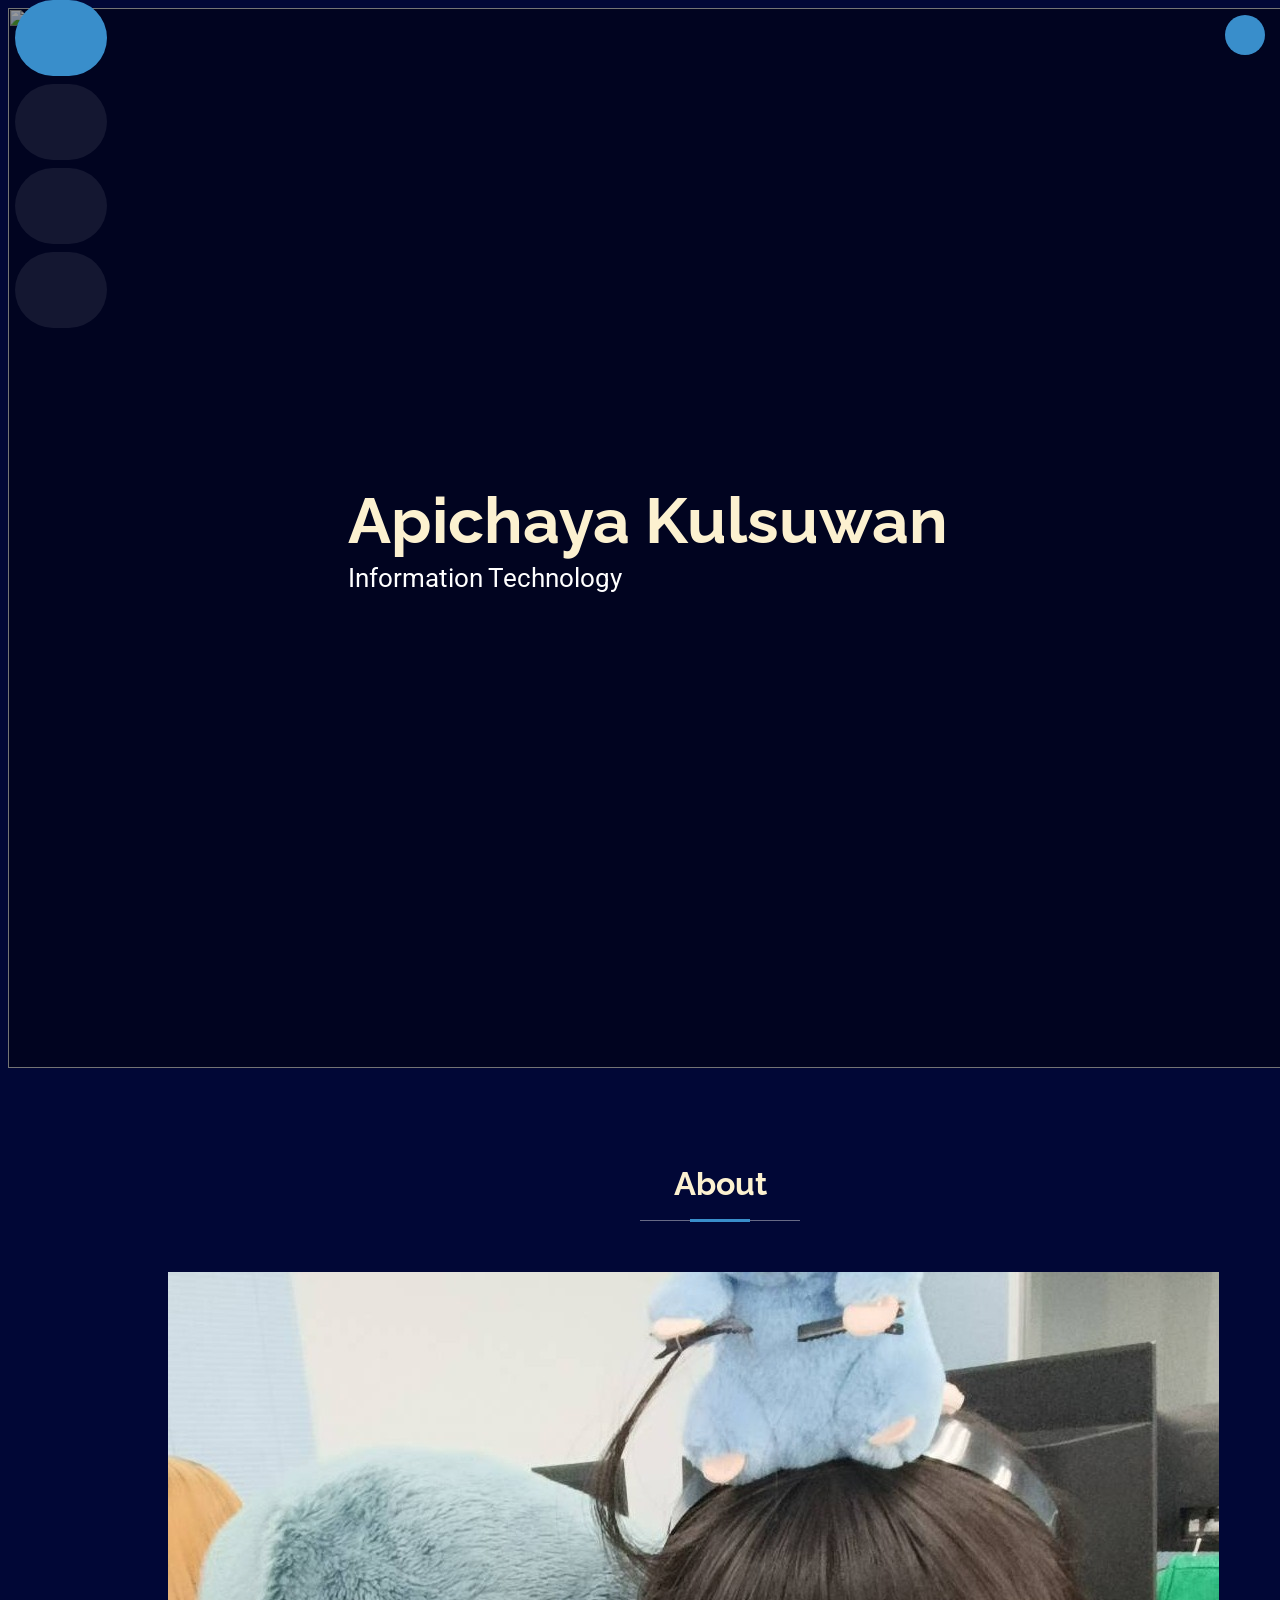
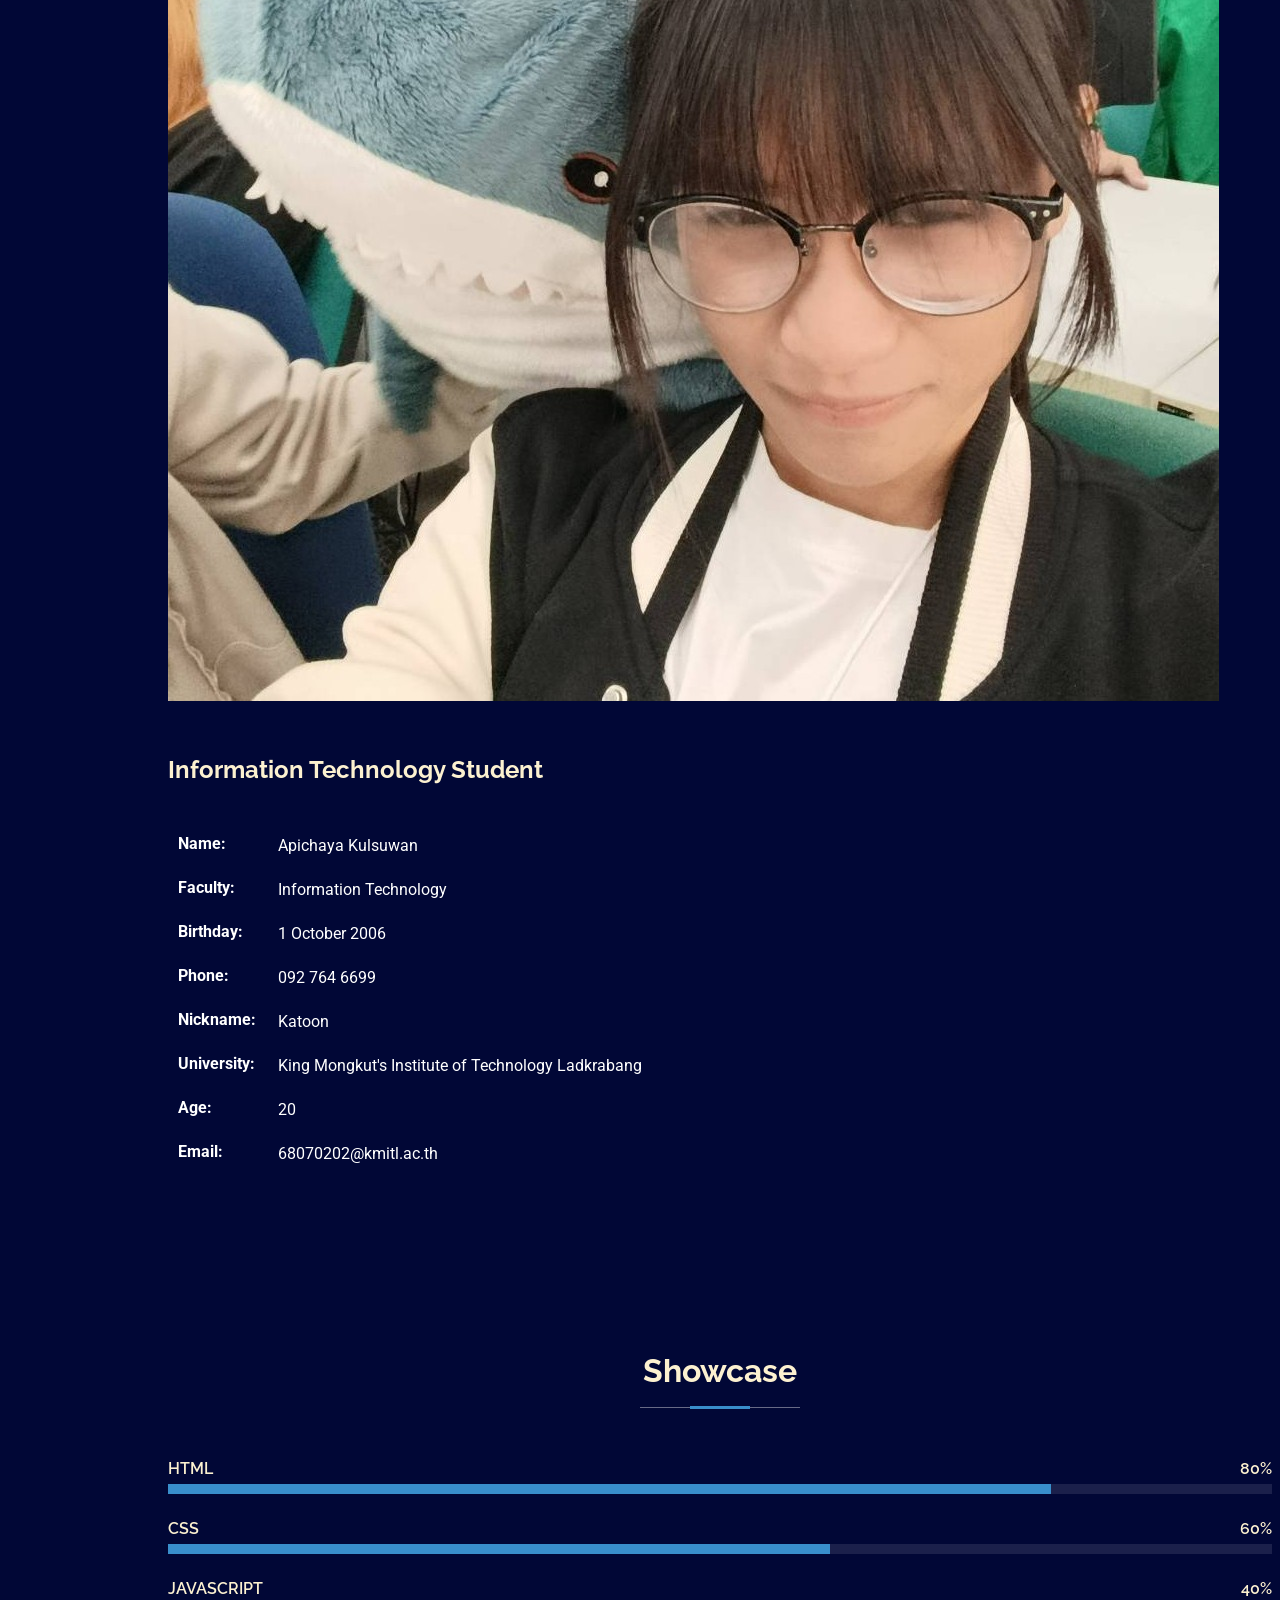
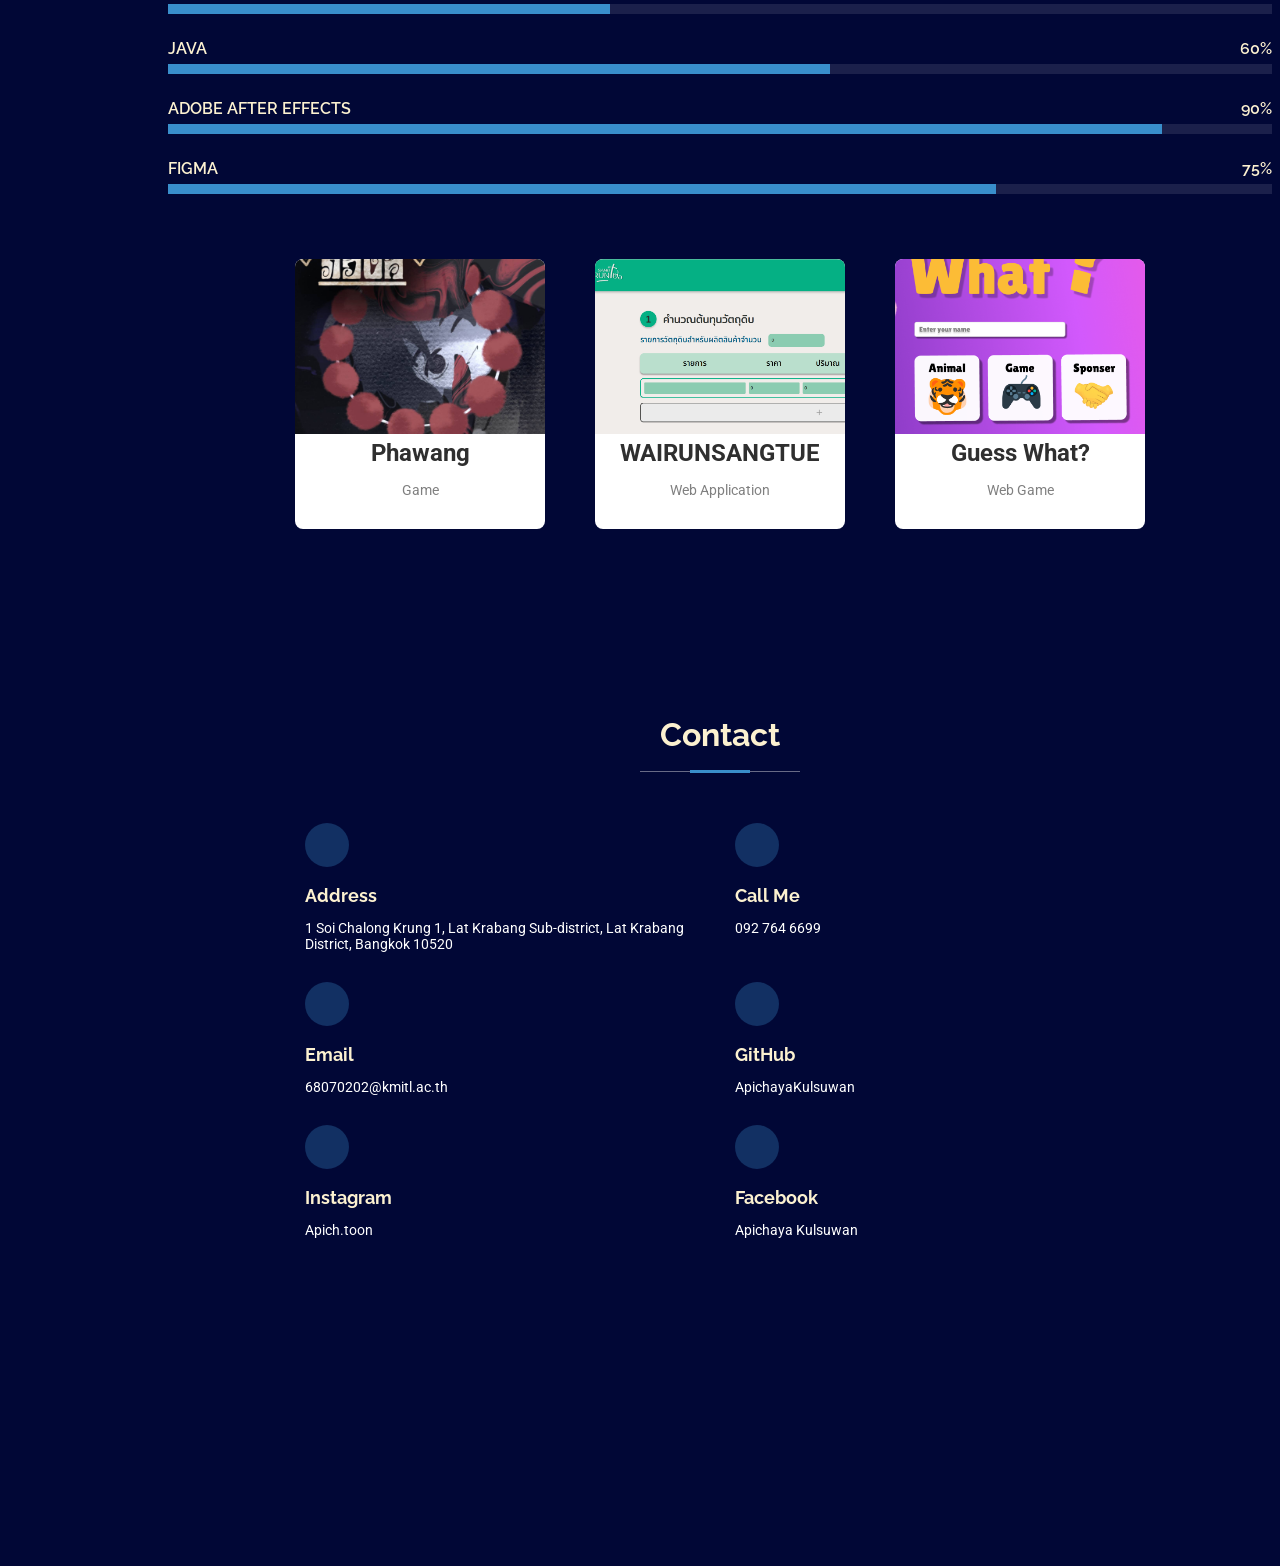
==== rush/index.html @ e5713f0a "Add rush" ====
<!doctype html>
<html lang="en">

<head>
  <meta charset="utf-8" />
  <meta content="width=device-width, initial-scale=1.0" name="viewport" />
  <title>Portfolio - Apichaya Kulsuwan</title>

  <!-- Fonts -->
  <link href="https://fonts.googleapis.com" rel="preconnect" />
  <link href="https://fonts.gstatic.com" rel="preconnect" crossorigin />
  <link
    href="https://fonts.googleapis.com/css2?family=Roboto:wght@300;400;500;700&family=Poppins:wght@300;400;500;600;700&family=Raleway:wght@300;400;500;600;700&display=swap"
    rel="stylesheet" />

  <!-- Vendor CSS Files -->
  <link href="assets/vendor/bootstrap/css/bootstrap.min.css" rel="stylesheet" />
  <link href="assets/vendor/bootstrap-icons/bootstrap-icons.css" rel="stylesheet" />
  <link href="assets/vendor/aos/aos.css" rel="stylesheet" />

  <!-- Main CSS File -->
  <link href="assets/css/main.css" rel="stylesheet" />
</head>

<body class="index-page">
  <header id="header" class="header d-flex flex-column justify-content-center">
    <i class="header-toggle d-xl-none bi bi-list"></i>
    <nav id="navmenu" class="navmenu">
      <ul>
        <li>
          <a href="#hero" class="active"><i class="bi bi-house navicon"></i><span>Home</span></a>
        </li>
        <li>
          <a href="#about"><i class="bi bi-person navicon"></i><span>About</span></a>
        </li>
        <li>
          <a href="#skills"><i class="bi bi-file-earmark-text navicon"></i><span>Showcase</span></a>
        </li>
        <li>
          <a href="#contact"><i class="bi bi-envelope navicon"></i><span>Contact</span></a>
        </li>
      </ul>
    </nav>
  </header>

  <main class="main">
    <!-- Hero Section -->
    <section id="hero" class="hero section light-background">
      <img src="https://media0.giphy.com/media/v1.Y2lkPTc5MGI3NjExZXZlbjZoYnJtN2didmdvZjZvcHY2enM2YmdrYzEwcHNpbHBkY3lkdyZlcD12MV9pbnRlcm5hbF9naWZfYnlfaWQmY3Q9Zw/Basrh159dGwKY/giphy.gif" alt="" />
      <div class="container" data-aos="zoom-out">
        <div class="row justify-content-center">
          <div class="col-lg-9">
            <h2>Apichaya Kulsuwan</h2>
            <p>Information Technology</p>
          </div>
        </div>
      </div>
    </section>

    <!-- About Section -->
    <section id="about" class="about section">

      <div class="container section-title" data-aos="fade-up">
        <h2>About</h2>
      </div>

      <div class="container" data-aos="fade-up" data-aos-delay="100">
        <div class="row gy-4 justify-content-center align-items-center">
          <div class="col-lg-4">
            <img src="assets/img/Profile.jpg" class="img-fluid" alt="" />
          </div>
    
          <div class="col-lg-8 content ps-lg-5">
            <h2>Information Technology Student</h2>
            <div class="row">
              <div class="col-lg-6">
                <ul>
                  <li>
                    <i class="bi bi-chevron-right"></i> <strong>Name:</strong>
                    <span>Apichaya Kulsuwan</span>
                  </li>
                  <li>
                    <i class="bi bi-chevron-right"></i>
                    <strong>Faculty:</strong>
                    <span>Information Technology</span>
                  </li>
                  <li>
                    <i class="bi bi-chevron-right"></i>
                    <strong>Birthday:</strong> <span>1 October 2006</span>
                  </li>
                  <li>
                    <i class="bi bi-chevron-right"></i>
                    <strong>Phone:</strong> <span>092 764 6699</span>
                  </li>
                </ul>
              </div>
              <div class="col-lg-6">
                <ul>
                  <li>
                    <i class="bi bi-chevron-right"></i>
                    <strong>Nickname:</strong> <span>Katoon</span>
                  </li>
                  <li>
                    <i class="bi bi-chevron-right"></i>
                    <strong>University:</strong>
                    <span>King Mongkut's Institute of Technology Ladkrabang</span>
                  </li>
                  <li>
                    <i class="bi bi-chevron-right"></i> <strong>Age:</strong>
                    <span>20</span>
                  </li>
                  <li>
                    <i class="bi bi-chevron-right"></i>
                    <strong>Email:</strong> <span>68070202@kmitl.ac.th</span>
                  </li>
                </ul>
              </div>
            </div>
          </div>
        </div>

  
      </div>
    </section>

    <!-- Showcase Section -->
    <section id="skills" class="skills section">
      <div class="container section-title" data-aos="fade-up">
        <h2>Showcase</h2>
      </div>
      <div class="container" data-aos="fade-up" data-aos-delay="100">
        <div class="row skills-content skills-animation">
          <div class="col-lg-6">
            <div class="progress">
              <span class="skill"><span>HTML</span> <i class="val">80%</i></span>
              <div class="progress-bar-wrap">
                <div class="progress-bar" role="progressbar" style="width: 80%" aria-valuenow="80" aria-valuemin="0"
                  aria-valuemax="100"></div>
              </div>
            </div>
            <div class="progress">
              <span class="skill"><span>CSS</span> <i class="val">60%</i></span>
              <div class="progress-bar-wrap">
                <div class="progress-bar" role="progressbar" style="width: 60%" aria-valuenow="60" aria-valuemin="0"
                  aria-valuemax="100"></div>
              </div>
            </div>
            <div class="progress">
              <span class="skill"><span>JavaScript</span> <i class="val">40%</i></span>
              <div class="progress-bar-wrap">
                <div class="progress-bar" role="progressbar" style="width: 40%" aria-valuenow="40" aria-valuemin="0"
                  aria-valuemax="100"></div>
              </div>
            </div>
          </div>
          <div class="col-lg-6">
             <div class="progress">
              <span class="skill"><span>JAVA</span> <i class="val">60%</i></span>
              <div class="progress-bar-wrap">
                <div class="progress-bar" role="progressbar" style="width: 60%" aria-valuenow="60" aria-valuemin="0"
                  aria-valuemax="100"></div>
              </div>
            </div>
            <div class="progress">
              <span class="skill"><span>ADOBE AFTER EFFECTS</span> <i class="val">90%</i></span>
              <div class="progress-bar-wrap">
                <div class="progress-bar" role="progressbar" style="width: 90%" aria-valuenow="90" aria-valuemin="0"
                  aria-valuemax="100"></div>
              </div>
            </div>
            <div class="progress">
              <span class="skill"><span>FIGMA</span> <i class="val">75%</i></span>
              <div class="progress-bar-wrap">
                <div class="progress-bar" role="progressbar" style="width: 75%" aria-valuenow="75" aria-valuemin="0"
                  aria-valuemax="100"></div>
              </div>
            </div>
          </div>
        </div>
      </div>

      <div class="container-card">
        <div class="card" data-aos="fade-up" data-aos-delay="200">
          <table class="table">
            <tr>
              <td class="padding">
                <img
                  src="assets/img/Phawang.jpg"/>
              </td>
            </tr>
            <tr>
              <td>
                <p class="name">Phawang</p>
              </td>
            </tr>
            <tr>
              <td>
                <p class="description">Game</p>
                <p class="sub_description">Scary Point-and-Click Adventure</p>
              </td>
            </tr>
          </table>
        </div>

        <div class="card" data-aos="fade-up" data-aos-delay="200">
          <table class="table">
            <tr>
              <td class="padding">
                <img
                  src="assets/img/Wei.png"/>
              </td>
            </tr>
            <tr>
              <td>
                <p class="name">WAIRUNSANGTUE</p>
              </td>
            </tr>
            <tr>
              <td>
                <p class="description">Web Application</p>
                <p class="sub_description">Basic Product Cost Calculation</p>
              </td>
            </tr>
          </table>
        </div>

        <div class="card" data-aos="fade-up" data-aos-delay="200">
          <table class="table">
            <tr>
              <td class="padding">
                <img
                  src="assets/img/GuessWhat.png"/>
              </td>
            </tr>
            <tr>
              <td>
                <p class="name">Guess What?</p>
              </td>
            </tr>
            <tr>
              <td>
                <p class="description">Web Game</p>
                <p class="sub_description">Block-Revealing Picture Guessing</p>
              </td>
            </tr>
          </table>
        </div>

      </div>
    </section>

    <!-- Contact Section -->
    <section id="contact" class="contact section">
      <div class="container section-title" data-aos="fade-up">
        <h2>Contact</h2>
      </div>
      <div class="container" data-aos="fade" data-aos-delay="100">
        <!-- กล่องแม่ Flexbox -->
        <div class="contact-flex-box">
          <div class="info-item d-flex" data-aos="fade-up" data-aos-delay="200">
            <i class="bi bi-geo-alt flex-shrink-0"></i>
            <div>
              <h3>Address</h3>
              <p>1 Soi Chalong Krung 1, Lat Krabang Sub-district, Lat Krabang District, Bangkok 10520</p>
            </div>
          </div>

          <div class="info-item d-flex" data-aos="fade-up" data-aos-delay="300">
            <i class="bi bi-telephone flex-shrink-0"></i>
            <div>
              <h3>Call Me</h3>
              <p>092 764 6699</p>
            </div>
          </div>

          <div class="info-item d-flex" data-aos="fade-up" data-aos-delay="400">
            <i class="bi bi-envelope flex-shrink-0"></i>
            <div>
              <h3>Email</h3>
              <p>68070202@kmitl.ac.th</p>
            </div>
          </div>

          <div class="info-item d-flex" data-aos="fade-up" data-aos-delay="500">
            <a href="https://github.com/ApichayaKulsuwan/FWC-akulsuwa">
              <i class="bi bi-github flex-shrink-0"></i>
            </a>
            <div>
              <h3>GitHub</h3>
              <p>ApichayaKulsuwan</p>
            </div>
          </div>

          <div class="info-item d-flex" data-aos="fade-up" data-aos-delay="600">
            <a href="https://www.instagram.com/apich.toon">
              <i class="bi bi-instagram flex-shrink-0"></i>
            </a>
            <div>
              <h3>Instagram</h3>
              <p>Apich.toon</p>
            </div>
          </div>

          <div class="info-item d-flex" data-aos="fade-up" data-aos-delay="700">
            <a href="https://www.facebook.com/apichaya.kulsuwan">
              <i class="bi bi-facebook flex-shrink-0"></i>
            </a>
            <div>
              <h3>Facebook</h3>
              <p>Apichaya Kulsuwan</p>
            </div>
          </div>
        </div>
      </div>
    </section>
  </main>

  <!-- Scroll Top & Preloader -->
  <a href="#" id="scroll-top" class="scroll-top d-flex align-items-center justify-content-center"><i
      class="bi bi-arrow-up-short"></i></a>
  <div id="preloader"></div>

  <!-- Vendor JS Files -->
  <script src="assets/vendor/bootstrap/js/bootstrap.bundle.min.js"></script>
  <script src="assets/vendor/aos/aos.js"></script>
  <script src="assets/js/main.js"></script>
</body>

</html>
---- rush/assets/css/main.css ----
/*--------------------------------------------------------------
# Font & Color Variables
--------------------------------------------------------------*/
:root {
  --default-font: "Roboto", system-ui, -apple-system, sans-serif;
  --heading-font: "Raleway", sans-serif;
  --nav-font: "Poppins", sans-serif;
  
  --background-color: #010736;
  --default-color: #ffffff;
  --heading-color: #FCF1D0;
  --accent-color: #398ecb;
  --contrast-color: #ffffff;
  
  --nav-color: #45505b;
  --nav-hover-color: #398ecb;
  scroll-behavior: smooth;
}

.light-background {
  --background-color: black;
}

/*--------------------------------------------------------------
# General Styling & Shared Classes
--------------------------------------------------------------*/
body {
  color: var(--default-color);
  background-color: var(--background-color);
  font-family: var(--default-font);
}

a {
  color: var(--accent-color);
  text-decoration: none;
  transition: 0.3s;
}

a:hover {
  color: color-mix(in srgb, var(--accent-color), transparent 25%);
  text-decoration: none;
}

h1, h2, h3, h4, h5, h6 {
  color: var(--heading-color);
  font-family: var(--heading-font);
}

/*--------------------------------------------------------------
# Global Header & Navigation
--------------------------------------------------------------*/
.header {
  color: var(--default-color);
  position: fixed;
  top: 0;
  left: 0;
  bottom: 0;
  padding: 0 15px;
  transition: all ease-in-out 0.3s;
  overflow-y: auto;
  z-index: 997;
  min-width: 200px;
}

@media (max-width: 1199px) {
  .header {
    background-color: var(--background-color);
    border-right: 1px solid color-mix(in srgb, var(--default-color), transparent 90%);
    width: 300px;
    left: -100%;
  }
}

@media (min-width: 1200px) and (max-width: 1600px) {
  .header~main {
    margin-left: 160px;
  }
  .header~main .hero {
    margin-left: -160px;
    width: 100vw;
  }
}

.header.header-show { left: 0; }

.header .header-toggle {
  color: var(--contrast-color);
  background-color: var(--accent-color);
  font-size: 22px;
  display: flex;
  align-items: center;
  justify-content: center;
  width: 40px;
  height: 40px;
  border-radius: 50%;
  cursor: pointer;
  position: fixed;
  top: 15px;
  right: 15px;
  z-index: 9999;
}

.navmenu {
  padding: 0;
  z-index: 9997;
}

.navmenu ul {
  list-style: none;
  padding: 0 0 20px 0;
  margin: 0;
  width: 140px;
}

.navmenu a,
.navmenu a:focus {
  color: var(--nav-color);
  font-family: var(--nav-font);
  display: flex;
  align-items: center;
  padding: 10px 18px;
  margin-bottom: 8px;
  font-size: 15px;
  border-radius: 50px;
  background: color-mix(in srgb, var(--default-color), transparent 92%);
  height: 56px;
  width: 100%;
  overflow: hidden;
  transition: 0.3s;
}

.navmenu a i,
.navmenu a:focus i {
  font-size: 20px;
}

.navmenu a span,
.navmenu a:focus span {
  padding: 0 5px 0 7px;
}

@media (min-width: 992px) {

  .navmenu a,
  .navmenu a:focus {
    max-width: 56px;
  }

  .navmenu a span,
  .navmenu a:focus span {
    display: none;
  }
}

.navmenu a:hover,
.navmenu .active,
.navmenu .active:focus,
.navmenu li:hover>a {
  color: var(--contrast-color);
  background: var(--nav-hover-color);
}

.navmenu a:hover,
.navmenu li:hover>a {
  max-width: 100%;
  color: var(--contrast-color);
}

.navmenu a:hover span,
.navmenu li:hover>a span {
  display: block;
}

/*--------------------------------------------------------------
# Global Sections & Titles
--------------------------------------------------------------*/
section, .section {
  padding: 70px 0;
  overflow: clip;
}

.section-title {
  text-align: center;
  padding-bottom: 30px;
  position: relative;
}

.section-title h2 {
  font-size: 32px;
  font-weight: 700;
  margin-bottom: 20px;
  padding-bottom: 20px;
  position: relative;
}

.section-title h2:before {
  content: "";
  position: absolute;
  display: block;
  width: 160px;
  height: 1px;
  background: color-mix(in srgb, var(--default-color), transparent 60%);
  left: 0; right: 0; bottom: 1px; margin: auto;
}

.section-title h2::after {
  content: "";
  position: absolute;
  display: block;
  width: 60px;
  height: 3px;
  background: var(--accent-color);
  left: 0; right: 0; bottom: 0; margin: auto;
}

/*--------------------------------------------------------------
# Hero Section
--------------------------------------------------------------*/
.hero {
  width: 100%;
  min-height: 100vh;
  position: relative;
  padding: 80px 0;
  display: flex;
  align-items: center;
  justify-content: center;
}

.hero img {
  position: absolute;
  inset: 0;
  display: block;
  width: 100%;
  height: 100%;
  object-fit: cover;
  z-index: 1;
}

.hero:before {
  content: "";
  background: color-mix(in srgb, var(--background-color), transparent 60%);
  position: absolute;
  inset: 0;
  z-index: 2;
}

.hero .container { position: relative; z-index: 3; }
.hero h2 { margin: 0; font-size: 64px; font-weight: 700; }
.hero p { margin: 5px 0 0 0; font-size: 26px; }

@media (max-width: 768px) {
  .hero h2 { font-size: 32px; }
  .hero p { font-size: 20px; }
}

/*--------------------------------------------------------------
# About Section
--------------------------------------------------------------*/
.about .content h2 { 
    font-weight: 700; 
    font-size: 24px; 
    margin-top: 50px;
    margin-bottom: 50px; /* เพิ่มระยะห่างใต้หัวข้อเล็กน้อย */
}

.about .content ul { 
    list-style: none; 
    padding: 0; 
}

.about .content ul li { 
    margin-bottom: 20px; 
    display: flex; 
    align-items: flex-start; /* 🌟 เปลี่ยนจาก center เป็น flex-start เพื่อให้ไอคอนอยู่บนสุดเสมอเวลาข้อความยาวๆ ตกบรรทัด */
}

.about .content ul i { 
    font-size: 16px; 
    margin-right: 10px; 
    color: var(--accent-color); 
    margin-top: 4px; /* ขยับไอคอนลงมานิดหน่อยให้ขนานกับตัวอักษรพอดี */
}

.about .content ul strong { 
    margin-right: 10px; 
    min-width: 90px; /* 🌟 หัวใจสำคัญ: ล็อกความกว้างของหัวข้อ (Name, Age, etc.) ให้เท่ากัน ข้อมูลด้านหลังจะได้เรียงตรงกันเป๊ะ */
    flex-shrink: 0; /* ป้องกันไม่ให้หัวข้อโดนบีบจนเสียทรง */
}

.about .content ul span {
    line-height: 1.5; /* เพิ่มระยะห่างบรรทัดให้ข้อความที่ยาวๆ อ่านง่ายขึ้น */
}

/*--------------------------------------------------------------
# Skills Section
--------------------------------------------------------------*/
.skills .progress {
  height: 60px;
  display: block;
  background: none;
  border-radius: 0;
}

.skills .progress .skill {
  color: var(--heading-color);
  padding: 0;
  margin: 0 0 6px 0;
  text-transform: uppercase;
  display: block;
  font-weight: 600;
  font-family: var(--heading-font);
}

.skills .progress .skill .val {
  float: right;
  font-style: normal;
}

.skills .progress-bar-wrap {
  background: color-mix(in srgb, var(--default-color), transparent 90%);
  height: 10px;
}

.skills .progress-bar {
  width: 1px;
  height: 10px;
  transition: 0.9s;
  background-color: var(--accent-color);
}

/*--------------------------------------------------------------
# Contact Section
--------------------------------------------------------------*/
.contact .info-item i {
  color: var(--accent-color);
  background: color-mix(in srgb, var(--accent-color), transparent 70%);
  font-size: 20px;
  width: 44px; height: 44px;
  display: flex; justify-content: center; align-items: center;
  border-radius: 50px;
  margin-right: 15px;
}
.contact .info-item h3 { font-size: 18px; font-weight: 700; margin-bottom: 5px; }
.contact .info-item p { margin-bottom: 0; font-size: 14px; }

/*--------------------------------------------------------------
# Scroll Top & Preloader
--------------------------------------------------------------*/
.scroll-top {
  position: fixed; visibility: hidden; opacity: 0;
  right: 15px; bottom: -15px; z-index: 99999;
  background-color: var(--accent-color);
  width: 44px; height: 44px; border-radius: 50px;
}
.scroll-top.active { visibility: visible; opacity: 1; bottom: 15px; }
.scroll-top i { font-size: 24px; color: var(--contrast-color); }

#preloader {
  position: fixed; inset: 0; z-index: 999999;
  background: var(--background-color);
}
#preloader:before {
  content: ""; position: fixed;
  top: calc(50% - 30px); left: calc(50% - 30px);
  border: 6px solid var(--accent-color);
  border-top-color: transparent;
  border-radius: 50%;
  width: 60px; height: 60px;
  animation: animate-preloader 1.5s linear infinite;
}
@keyframes animate-preloader { 100% { transform: rotate(360deg); } }



.container-card {
  display: flex;
  justify-content: center;
  flex-wrap: wrap;  
  gap: 50px;
  margin: 40px 20px 20px 20px;
}

.card {
    background-color: white;
    width: 250px;
    border-radius: 8px; /* เพิ่มความโค้งมนให้การ์ดดูสวยขึ้น (ใส่หรือไม่ใส่ก็ได้) */
    overflow: hidden; /* ป้องกันไม่ให้รูปภาพทะลุกรอบมุมโค้งออกมา */
    border: none;
}

/* ใส่ .card นำหน้า เพื่อไม่ให้กระทบตารางอื่นในเว็บ */
.card .table {
    width: 100%;
    border-collapse: collapse;
    border: none;
    margin: 0;
}

.card td {
    text-align: center;
    padding: 5px;
    border: none;
}

/* ลบระยะห่างเฉพาะช่องที่ใส่รูปภาพ */
.card td.padding {
    padding: 0;
}

/* ใส่ .card นำหน้า เพื่อไม่ให้รูปอื่นในเว็บพัง */
.card img {
    width: 100%;
    height: 175px;
    object-fit: cover;
    display: block;
}

.name {
    font-size: 24px; /* ปรับขนาดให้พอดีเด่นชัด */
    font-weight: bold;
    color: #2f2f2f;
    margin: 0;
    padding: 0;
}

.description {
    color: gray;
    font-size: 14px;
    margin: 5px 0;
}

.sub_description {
    font-size: 14px;
    margin: 5px 0;
}

.contact-flex-box {
    display: flex;
    flex-wrap: wrap;
    justify-content: center;
    gap: 30px;
    max-width: 900px; /* บีบขนาดความกว้างรวมไม่ให้ยืดเต็มขอบจอ */
    margin: 0 auto; /* สั่งให้ตัวกล่อง flexbox มาอยู่กึ่งกลางหน้าจอพอดี */
    margin-bottom: 250px;
}

.contact-flex-box .info-item {
    width: 400px; /* ปรับขนาดไอเทมให้กว้างขึ้น เพื่อให้บรรทัดนึงจุได้แค่ 2 กล่อง (คล้าย 2 คอลัมน์ของ Skills) */
    margin-top: 0 !important; 
}
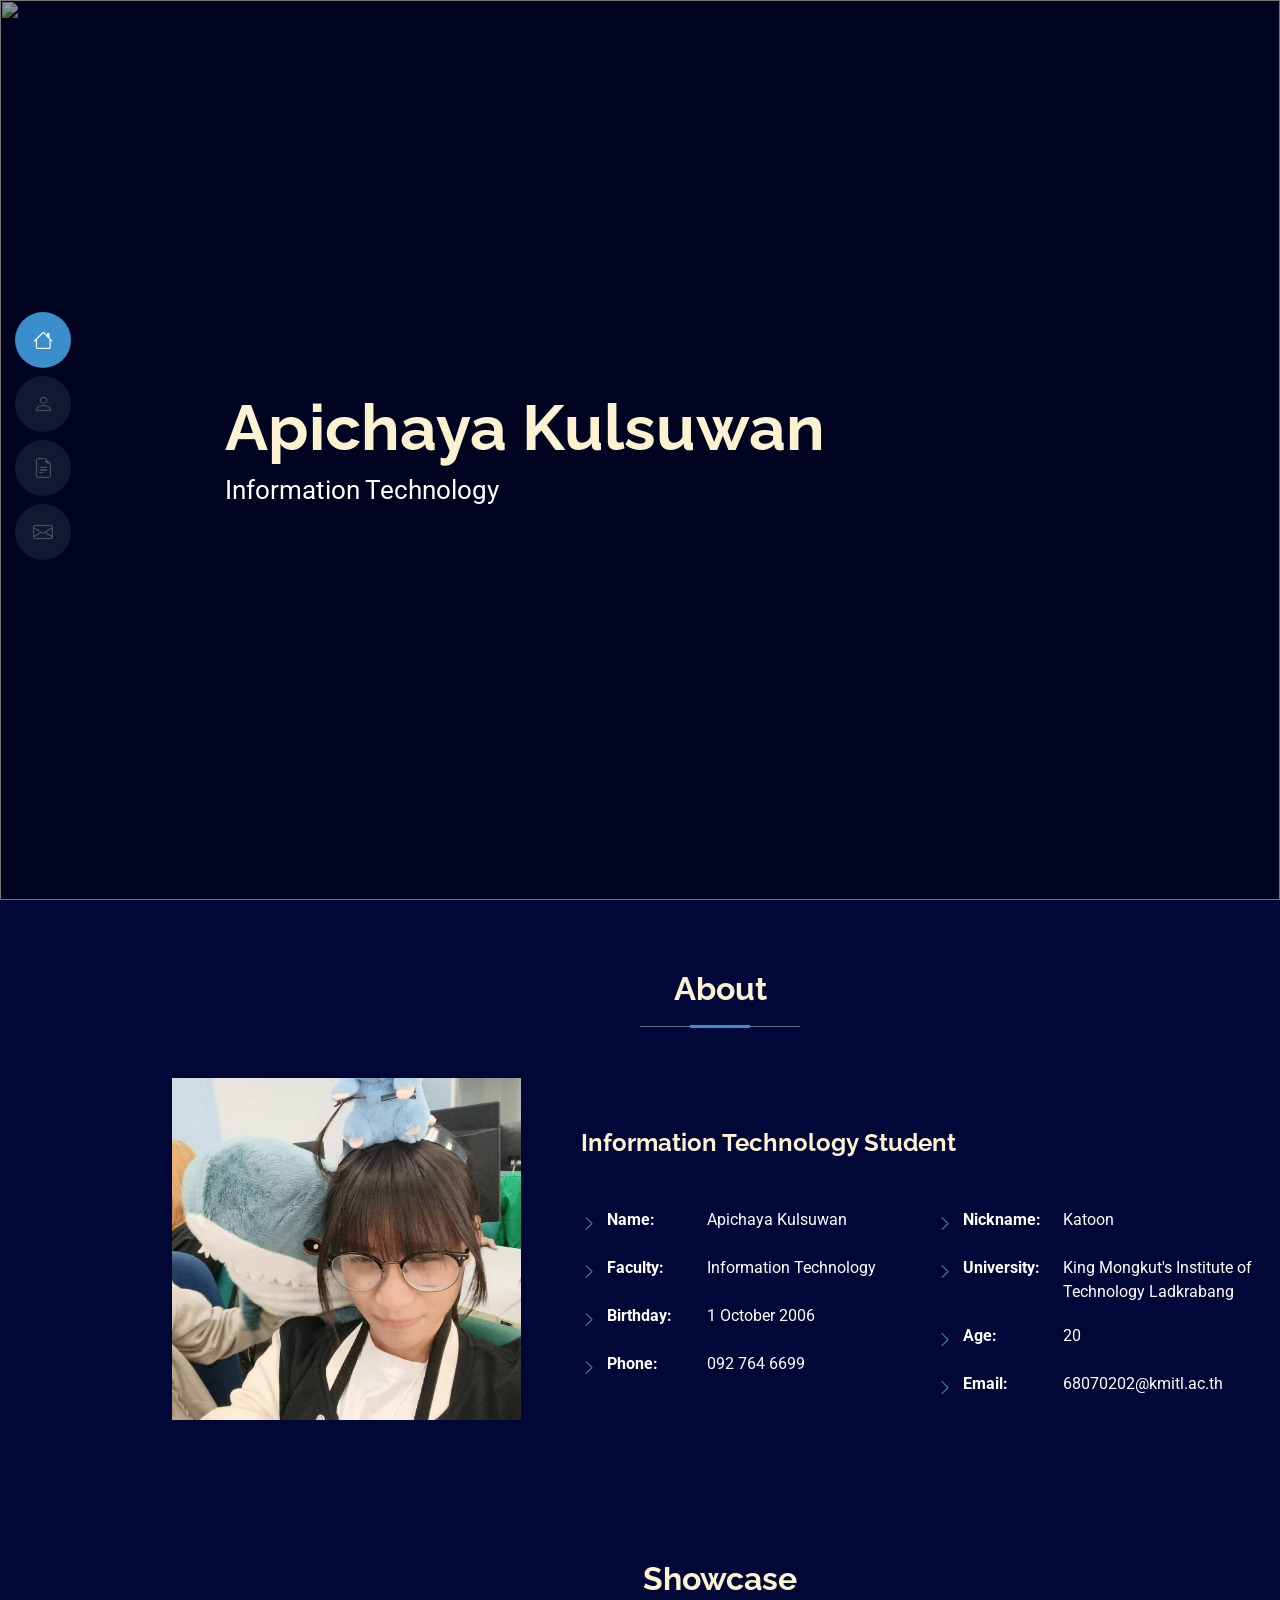
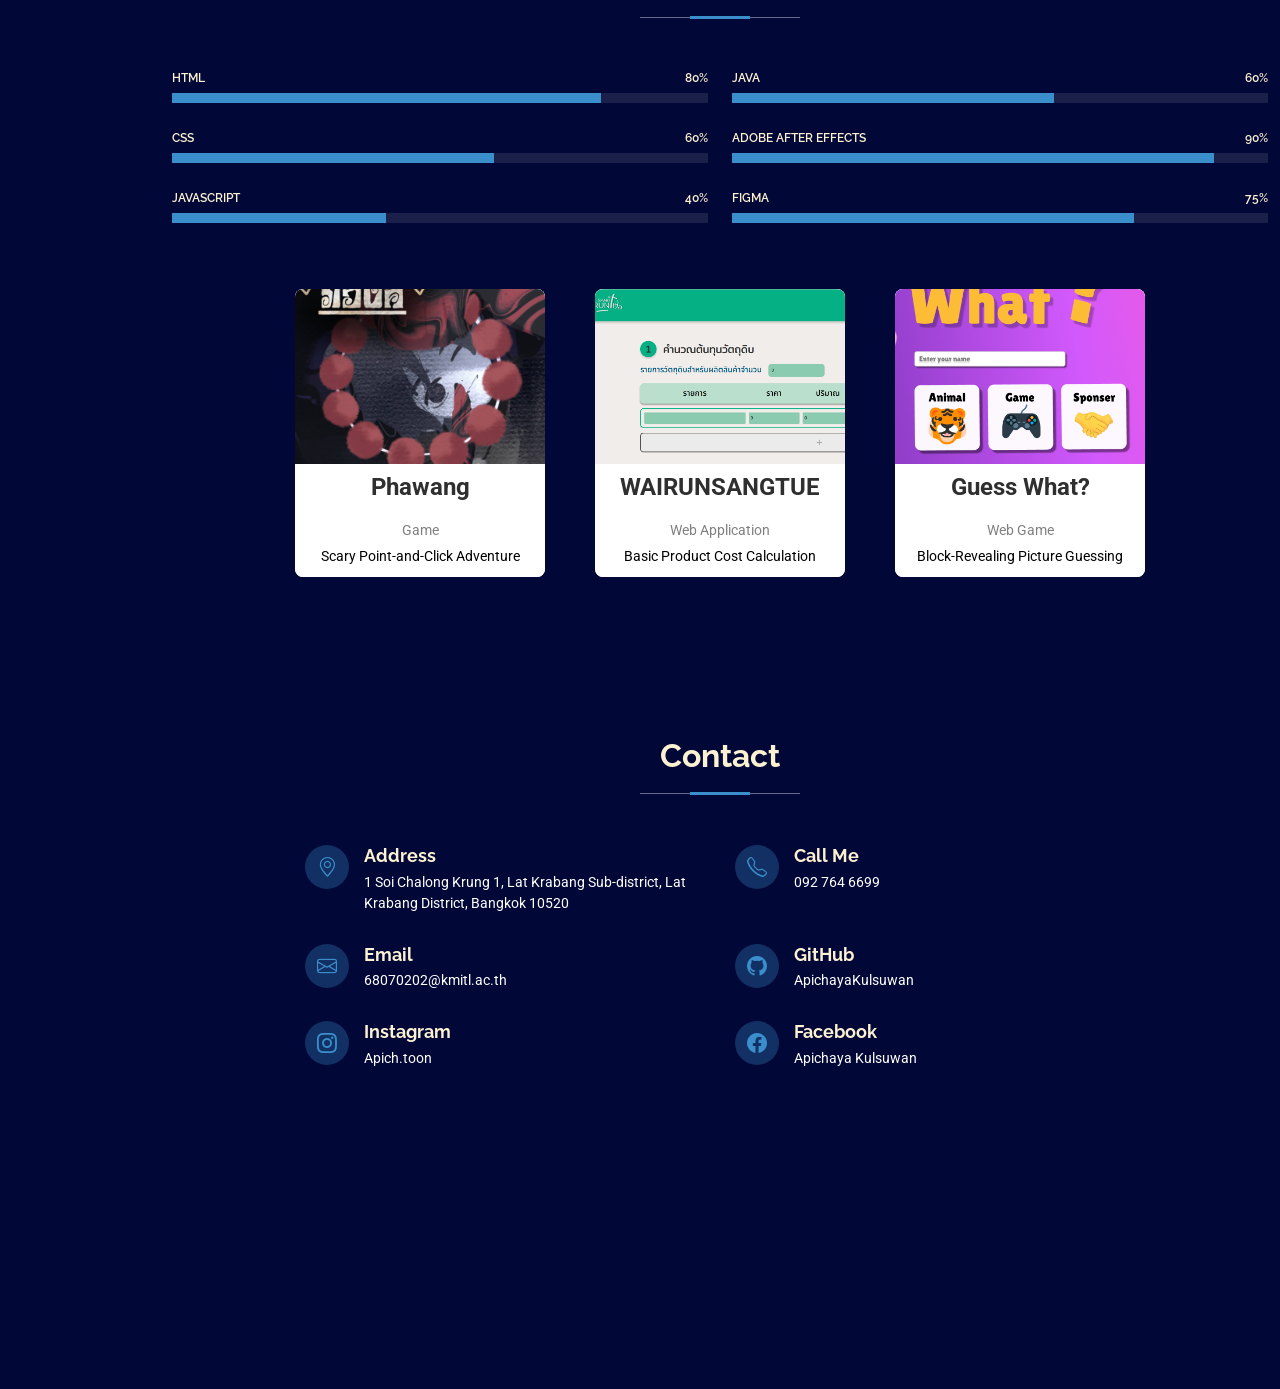
==== commit a18f280d: "ไหมแก้ค่ะ" ====
--- a/rush/index.html
+++ b/rush/index.html
@@ -12,11 +12,8 @@
   <link
     href="https://fonts.googleapis.com/css2?family=Roboto:wght@300;400;500;700&family=Poppins:wght@300;400;500;600;700&family=Raleway:wght@300;400;500;600;700&display=swap"
     rel="stylesheet" />
-
-  <!-- Vendor CSS Files -->
-  <link href="assets/vendor/bootstrap/css/bootstrap.min.css" rel="stylesheet" />
-  <link href="assets/vendor/bootstrap-icons/bootstrap-icons.css" rel="stylesheet" />
-  <link href="assets/vendor/aos/aos.css" rel="stylesheet" />
+  <link href="https://cdn.jsdelivr.net/npm/bootstrap@5.3.2/dist/css/bootstrap.min.css" rel="stylesheet">
+  <link href="https://cdn.jsdelivr.net/npm/bootstrap-icons@1.11.3/font/bootstrap-icons.css" rel="stylesheet">
 
   <!-- Main CSS File -->
   <link href="assets/css/main.css" rel="stylesheet" />
@@ -46,7 +43,9 @@
   <main class="main">
     <!-- Hero Section -->
     <section id="hero" class="hero section light-background">
-      <img src="https://media0.giphy.com/media/v1.Y2lkPTc5MGI3NjExZXZlbjZoYnJtN2didmdvZjZvcHY2enM2YmdrYzEwcHNpbHBkY3lkdyZlcD12MV9pbnRlcm5hbF9naWZfYnlfaWQmY3Q9Zw/Basrh159dGwKY/giphy.gif" alt="" />
+      <img
+        src="https://media0.giphy.com/media/v1.Y2lkPTc5MGI3NjExZXZlbjZoYnJtN2didmdvZjZvcHY2enM2YmdrYzEwcHNpbHBkY3lkdyZlcD12MV9pbnRlcm5hbF9naWZfYnlfaWQmY3Q9Zw/Basrh159dGwKY/giphy.gif"
+        alt="" />
       <div class="container" data-aos="zoom-out">
         <div class="row justify-content-center">
           <div class="col-lg-9">
@@ -69,7 +68,7 @@
           <div class="col-lg-4">
             <img src="assets/img/Profile.jpg" class="img-fluid" alt="" />
           </div>
-    
+
           <div class="col-lg-8 content ps-lg-5">
             <h2>Information Technology Student</h2>
             <div class="row">
@@ -119,7 +118,7 @@
           </div>
         </div>
 
-  
+
       </div>
     </section>
 
@@ -154,7 +153,7 @@
             </div>
           </div>
           <div class="col-lg-6">
-             <div class="progress">
+            <div class="progress">
               <span class="skill"><span>JAVA</span> <i class="val">60%</i></span>
               <div class="progress-bar-wrap">
                 <div class="progress-bar" role="progressbar" style="width: 60%" aria-valuenow="60" aria-valuemin="0"
@@ -184,8 +183,7 @@
           <table class="table">
             <tr>
               <td class="padding">
-                <img
-                  src="assets/img/Phawang.jpg"/>
+                <img src="assets/img/Phawang.jpg" />
               </td>
             </tr>
             <tr>
@@ -206,8 +204,7 @@
           <table class="table">
             <tr>
               <td class="padding">
-                <img
-                  src="assets/img/Wei.png"/>
+                <img src="assets/img/Wei.png" />
               </td>
             </tr>
             <tr>
@@ -228,8 +225,7 @@
           <table class="table">
             <tr>
               <td class="padding">
-                <img
-                  src="assets/img/GuessWhat.png"/>
+                <img src="assets/img/GuessWhat.png" />
               </td>
             </tr>
             <tr>
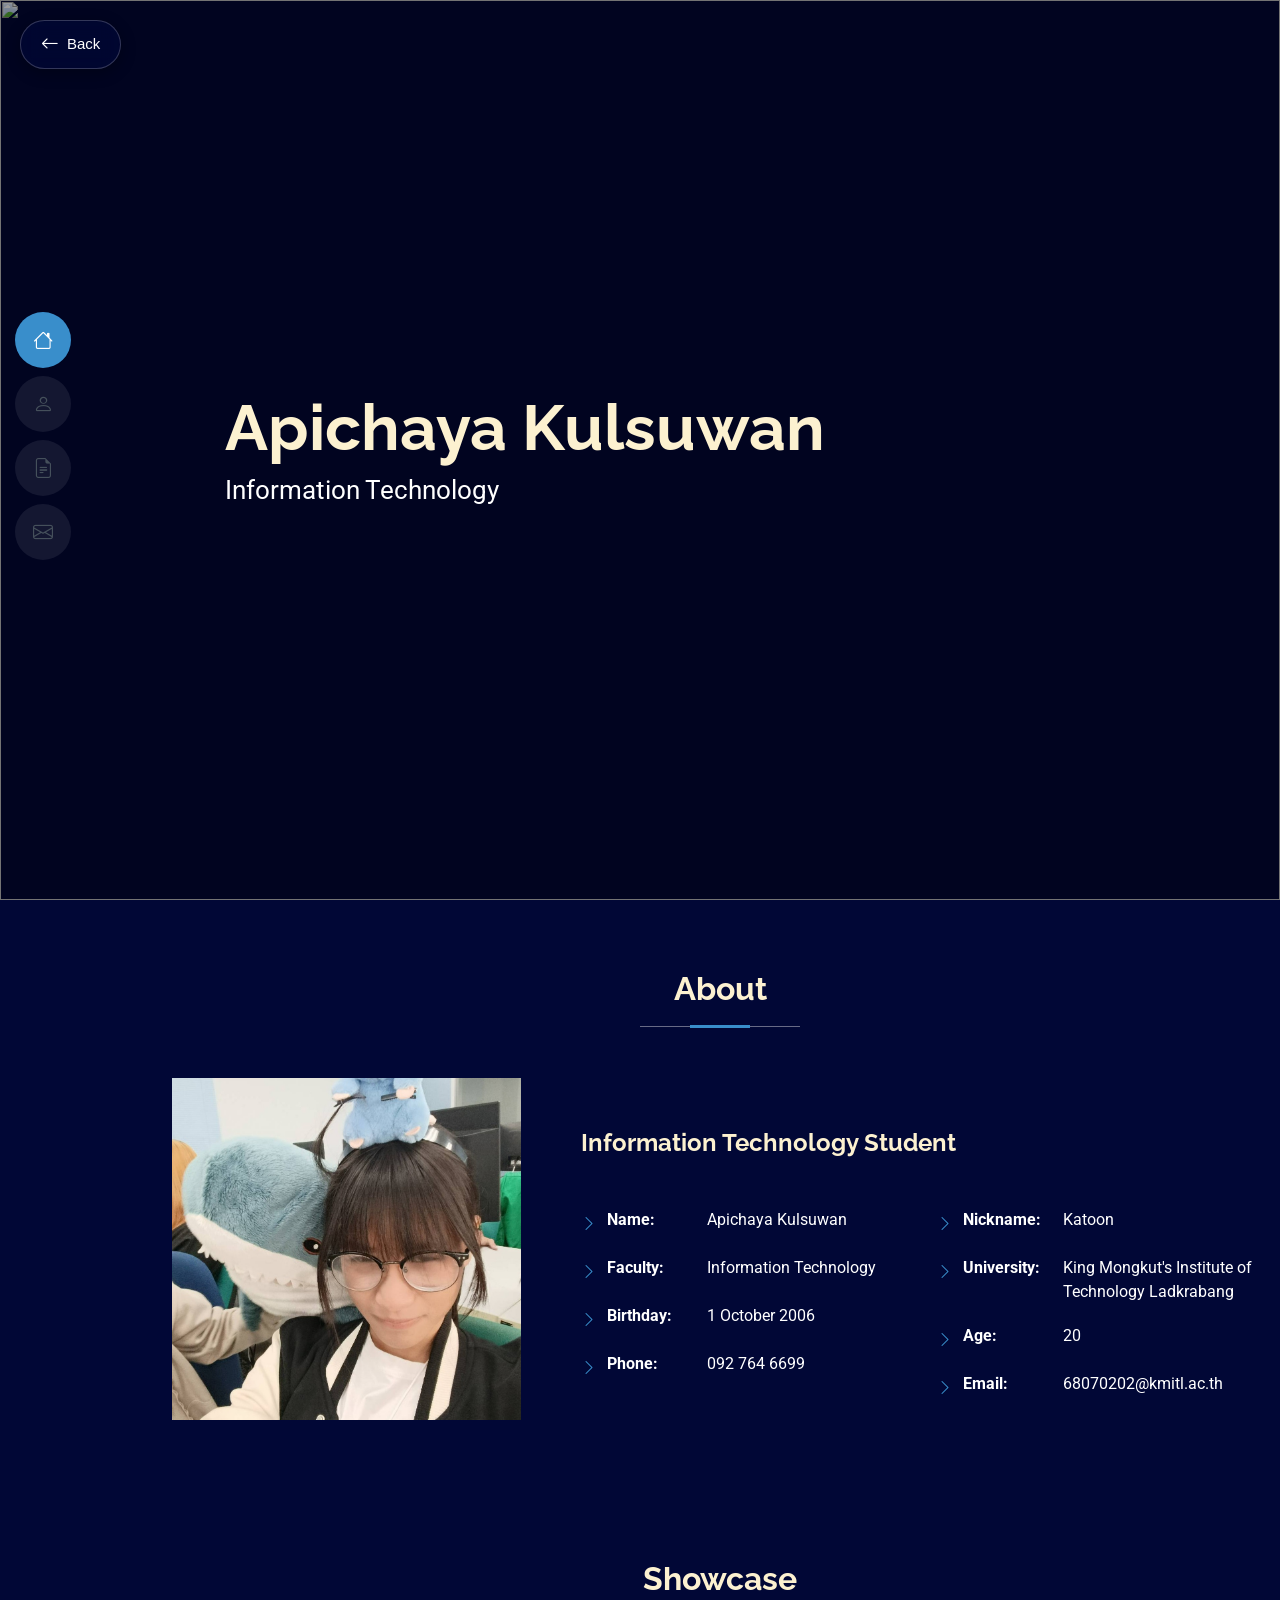
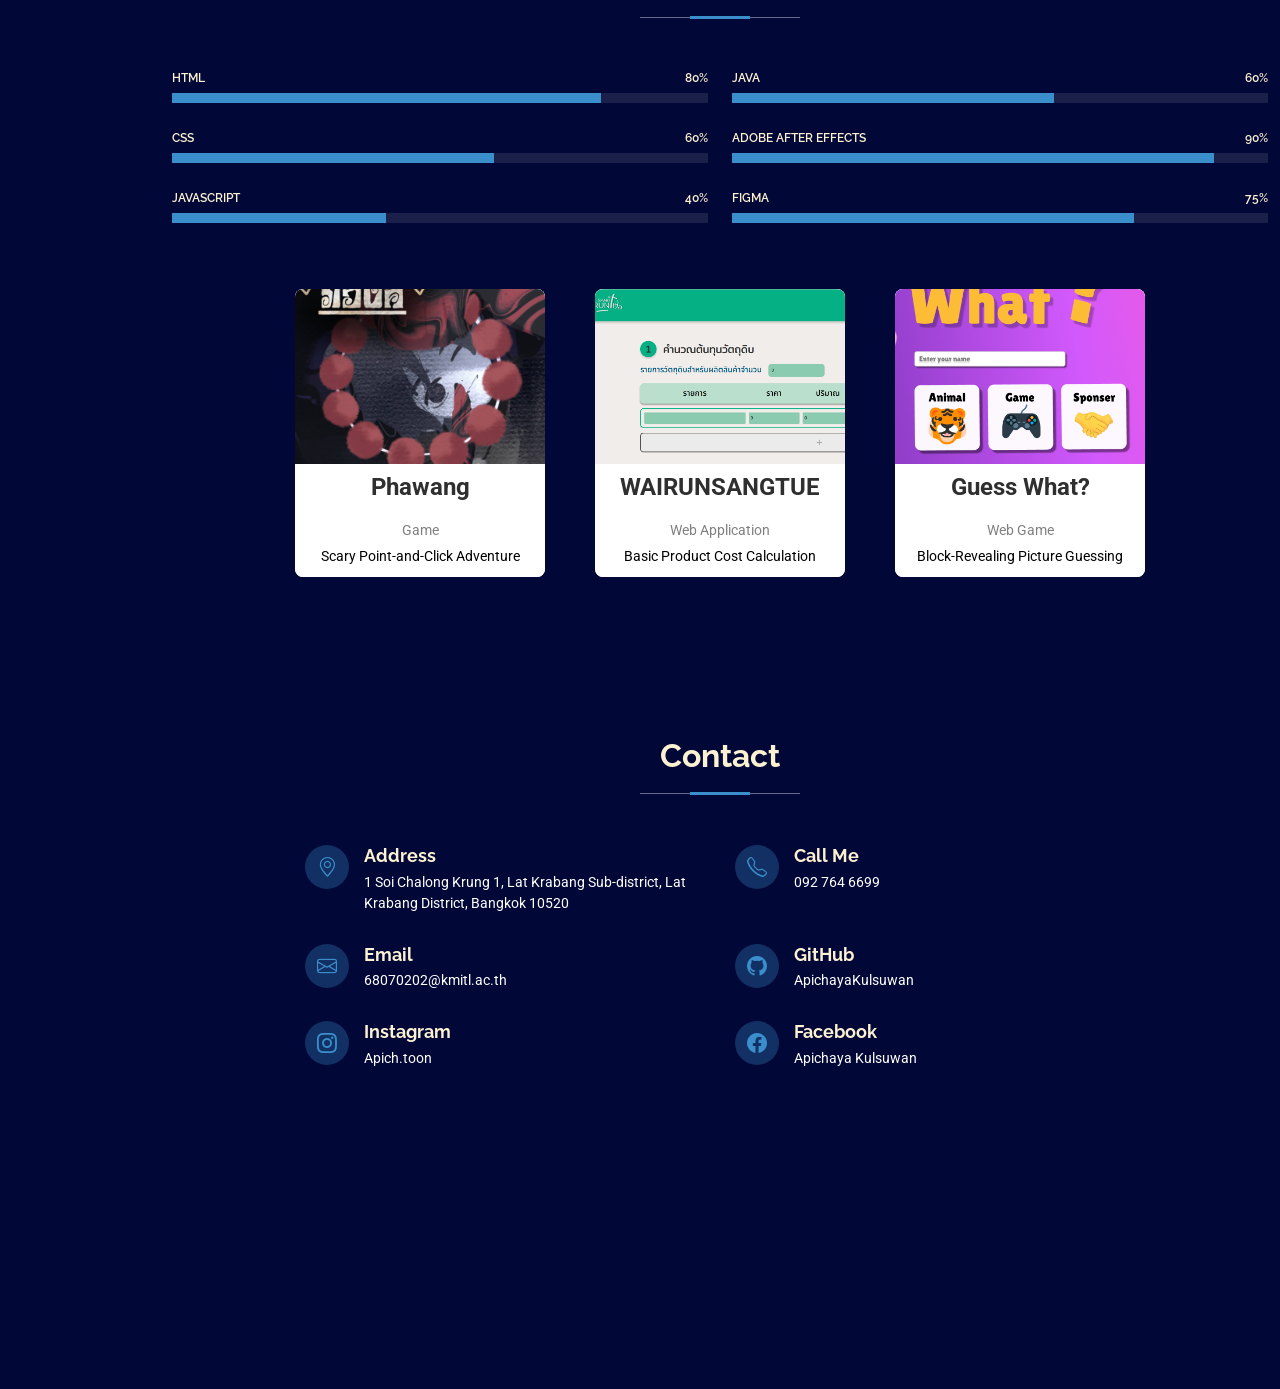
==== commit fdab96b6: "Edit file final" ====
--- a/rush/index.html
+++ b/rush/index.html
@@ -15,11 +15,20 @@
   <link href="https://cdn.jsdelivr.net/npm/bootstrap@5.3.2/dist/css/bootstrap.min.css" rel="stylesheet">
   <link href="https://cdn.jsdelivr.net/npm/bootstrap-icons@1.11.3/font/bootstrap-icons.css" rel="stylesheet">
 
-  <!-- Main CSS File -->
   <link href="assets/css/main.css" rel="stylesheet" />
 </head>
 
 <body class="index-page">
+
+  <!-- Back Button (Fixed Top-Left) -->
+  <div class="back">
+    <a href="homepage.html">
+      <button type="button">
+        <i class="bi bi-arrow-left"></i> <span>Back</span>
+      </button>
+    </a>
+  </div>
+
   <header id="header" class="header d-flex flex-column justify-content-center">
     <i class="header-toggle d-xl-none bi bi-list"></i>
     <nav id="navmenu" class="navmenu">
@@ -38,9 +47,12 @@
         </li>
       </ul>
     </nav>
+
+
   </header>
 
   <main class="main">
+
     <!-- Hero Section -->
     <section id="hero" class="hero section light-background">
       <img
@@ -118,7 +130,6 @@
           </div>
         </div>
 
-
       </div>
     </section>
 
@@ -245,6 +256,7 @@
       </div>
     </section>
 
+  
     <!-- Contact Section -->
     <section id="contact" class="contact section">
       <div class="container section-title" data-aos="fade-up">
@@ -311,12 +323,12 @@
     </section>
   </main>
 
+
   <!-- Scroll Top & Preloader -->
   <a href="#" id="scroll-top" class="scroll-top d-flex align-items-center justify-content-center"><i
       class="bi bi-arrow-up-short"></i></a>
   <div id="preloader"></div>
 
-  <!-- Vendor JS Files -->
   <script src="assets/vendor/bootstrap/js/bootstrap.bundle.min.js"></script>
   <script src="assets/vendor/aos/aos.js"></script>
   <script src="assets/js/main.js"></script>
--- a/rush/assets/css/main.css
+++ b/rush/assets/css/main.css
@@ -44,6 +44,72 @@
 h1, h2, h3, h4, h5, h6 {
   color: var(--heading-color);
   font-family: var(--heading-font);
+}
+
+/*--------------------------------------------------------------
+# Back Button (Fixed Top-Left)
+--------------------------------------------------------------*/
+.back {
+  position: fixed;
+  top: 20px;
+  left: 20px;
+  z-index: 9998;
+}
+
+.back a {
+  text-decoration: none;
+  display: inline-block;
+}
+
+.back button {
+  display: flex;
+  align-items: center;
+  gap: 8px;
+  padding: 10px 20px;
+  font-family: var(--nav-font, "Poppins", sans-serif);
+  font-size: 15px;
+  font-weight: 500;
+  color: #ffffff;
+  background: rgba(1, 7, 54, 0.75);
+  backdrop-filter: blur(10px);
+  -webkit-backdrop-filter: blur(10px);
+  border: 1px solid rgba(255, 255, 255, 0.2);
+  border-radius: 50px;
+  cursor: pointer;
+  box-shadow: 0 4px 15px rgba(0, 0, 0, 0.3);
+  transition: all 0.3s ease;
+}
+
+.back button i {
+  font-size: 18px;
+  transition: transform 0.3s ease;
+}
+
+.back button:hover {
+  background: var(--accent-color, #398ecb);
+  border-color: var(--accent-color, #398ecb);
+  color: #ffffff;
+  box-shadow: 0 6px 20px rgba(57, 142, 203, 0.45);
+  transform: translateY(-2px);
+}
+
+.back button:hover i {
+  transform: translateX(-4px);
+}
+
+.back button:active {
+  transform: translateY(0) scale(0.96);
+}
+
+@media (max-width: 768px) {
+  .back {
+    top: 15px;
+    left: 15px;
+  }
+  .back button {
+    padding: 8px 16px;
+    font-size: 14px;
+  }
 }
 
 /*--------------------------------------------------------------
@@ -370,7 +436,9 @@
 }
 @keyframes animate-preloader { 100% { transform: rotate(360deg); } }
 
-
+/*--------------------------------------------------------------
+# Card
+--------------------------------------------------------------*/
 
 .container-card {
   display: flex;
@@ -383,12 +451,12 @@
 .card {
     background-color: white;
     width: 250px;
-    border-radius: 8px; /* เพิ่มความโค้งมนให้การ์ดดูสวยขึ้น (ใส่หรือไม่ใส่ก็ได้) */
-    overflow: hidden; /* ป้องกันไม่ให้รูปภาพทะลุกรอบมุมโค้งออกมา */
+    border-radius: 8px; 
+    overflow: hidden;
     border: none;
 }
 
-/* ใส่ .card นำหน้า เพื่อไม่ให้กระทบตารางอื่นในเว็บ */
+
 .card .table {
     width: 100%;
     border-collapse: collapse;
@@ -402,12 +470,12 @@
     border: none;
 }
 
-/* ลบระยะห่างเฉพาะช่องที่ใส่รูปภาพ */
+
 .card td.padding {
     padding: 0;
 }
 
-/* ใส่ .card นำหน้า เพื่อไม่ให้รูปอื่นในเว็บพัง */
+
 .card img {
     width: 100%;
     height: 175px;
@@ -416,7 +484,7 @@
 }
 
 .name {
-    font-size: 24px; /* ปรับขนาดให้พอดีเด่นชัด */
+    font-size: 24px;
     font-weight: bold;
     color: #2f2f2f;
     margin: 0;
@@ -439,12 +507,12 @@
     flex-wrap: wrap;
     justify-content: center;
     gap: 30px;
-    max-width: 900px; /* บีบขนาดความกว้างรวมไม่ให้ยืดเต็มขอบจอ */
-    margin: 0 auto; /* สั่งให้ตัวกล่อง flexbox มาอยู่กึ่งกลางหน้าจอพอดี */
+    max-width: 900px;
+    margin: 0 auto;
     margin-bottom: 250px;
 }
 
 .contact-flex-box .info-item {
-    width: 400px; /* ปรับขนาดไอเทมให้กว้างขึ้น เพื่อให้บรรทัดนึงจุได้แค่ 2 กล่อง (คล้าย 2 คอลัมน์ของ Skills) */
+    width: 400px;
     margin-top: 0 !important; 
 }
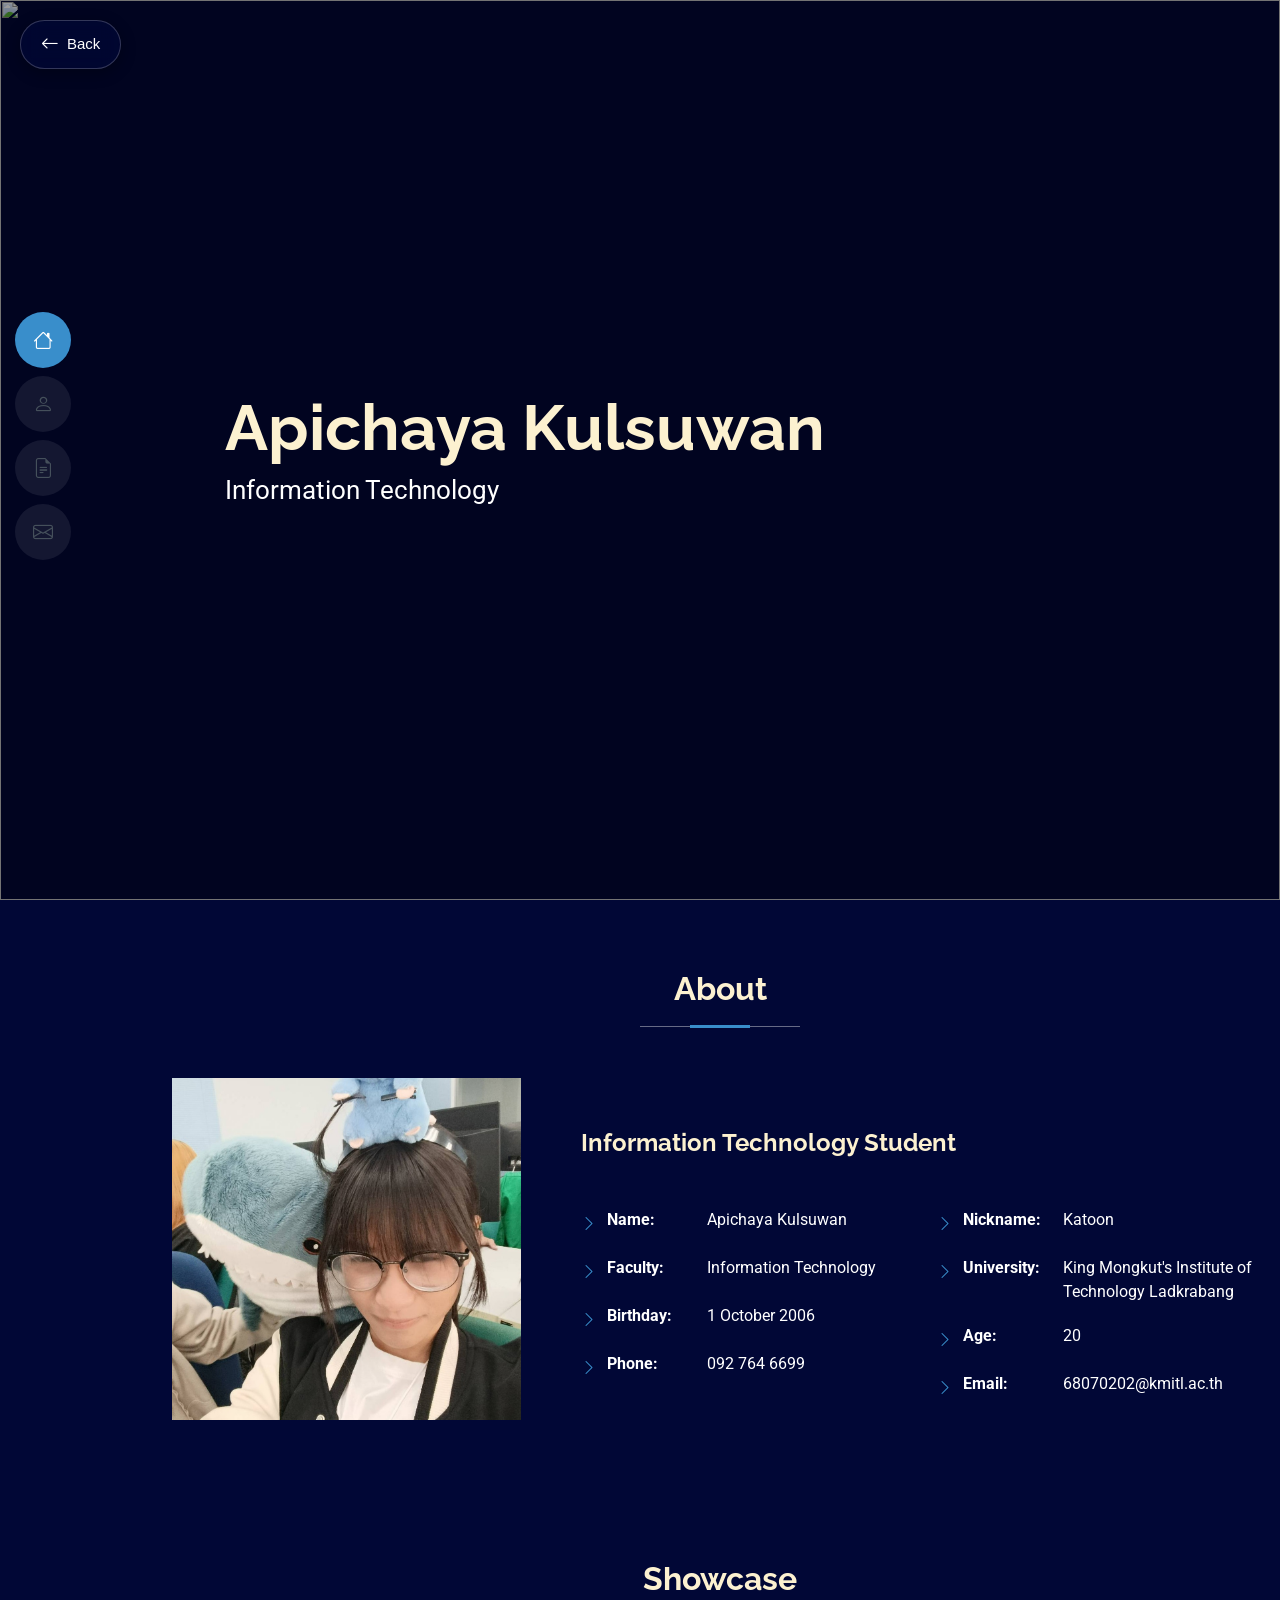
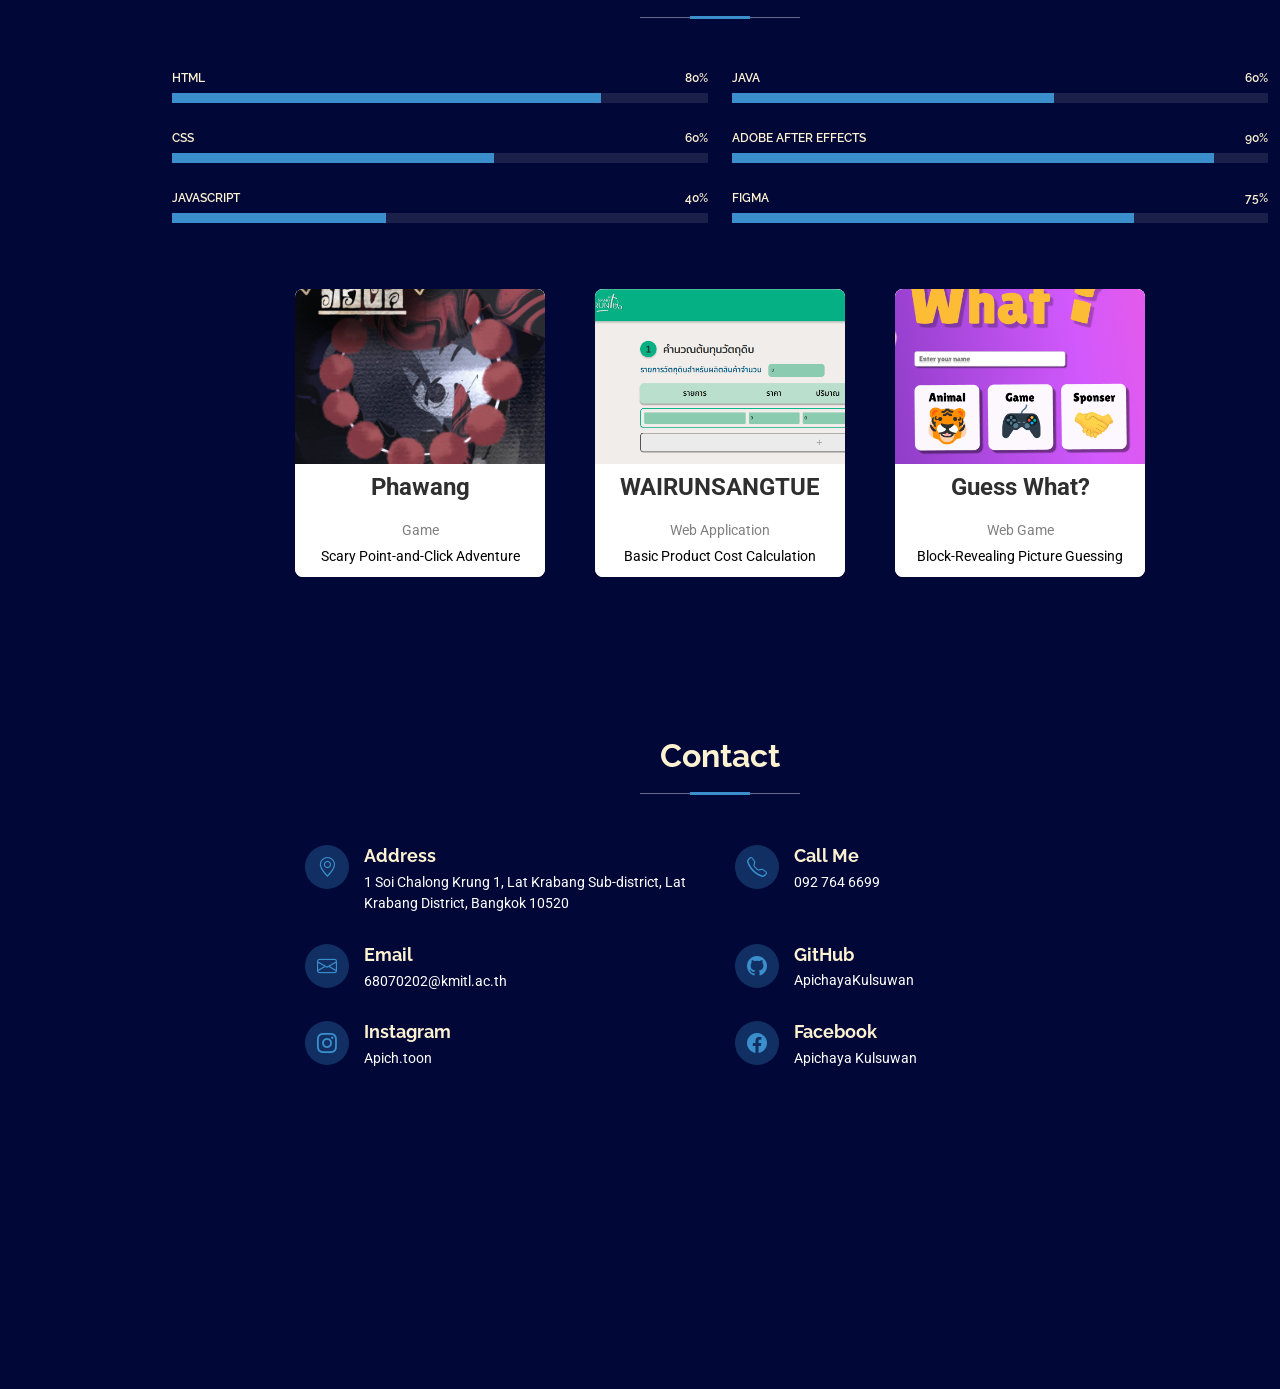
==== commit f5103618: "แก้ Transition ไม่ขึ้น" ====
--- a/rush/index.html
+++ b/rush/index.html
@@ -14,7 +14,9 @@
     rel="stylesheet" />
   <link href="https://cdn.jsdelivr.net/npm/bootstrap@5.3.2/dist/css/bootstrap.min.css" rel="stylesheet">
   <link href="https://cdn.jsdelivr.net/npm/bootstrap-icons@1.11.3/font/bootstrap-icons.css" rel="stylesheet">
-
+  <link href="https://cdn.jsdelivr.net/npm/aos@2.3.4/dist/aos.css" rel="stylesheet">
+
+  <!-- Main CSS File -->
   <link href="assets/css/main.css" rel="stylesheet" />
 </head>
 
@@ -329,8 +331,9 @@
       class="bi bi-arrow-up-short"></i></a>
   <div id="preloader"></div>
 
-  <script src="assets/vendor/bootstrap/js/bootstrap.bundle.min.js"></script>
-  <script src="assets/vendor/aos/aos.js"></script>
+  <!-- Vendor JS Files -->
+  <script src="https://cdn.jsdelivr.net/npm/bootstrap@5.3.2/dist/js/bootstrap.bundle.min.js"></script>
+  <script src="https://cdn.jsdelivr.net/npm/aos@2.3.4/dist/aos.js"></script>
   <script src="assets/js/main.js"></script>
 </body>
 
